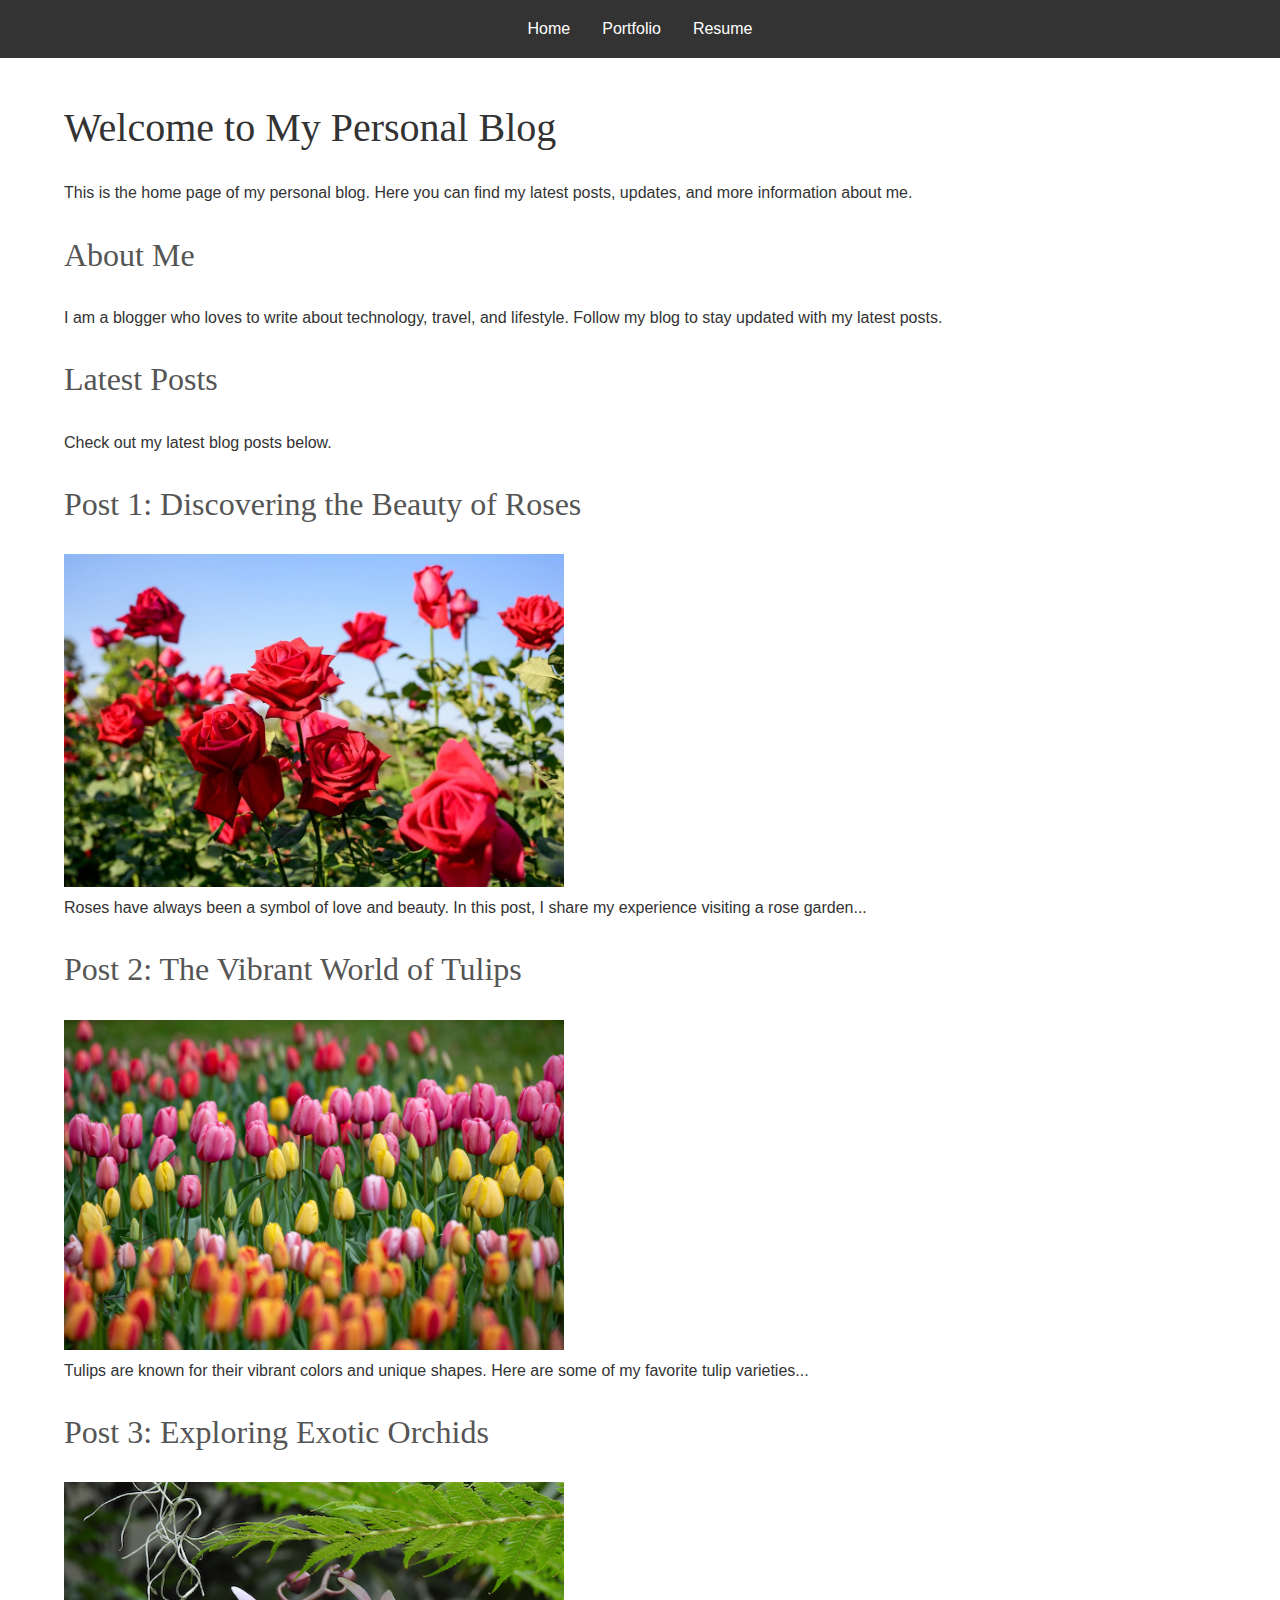
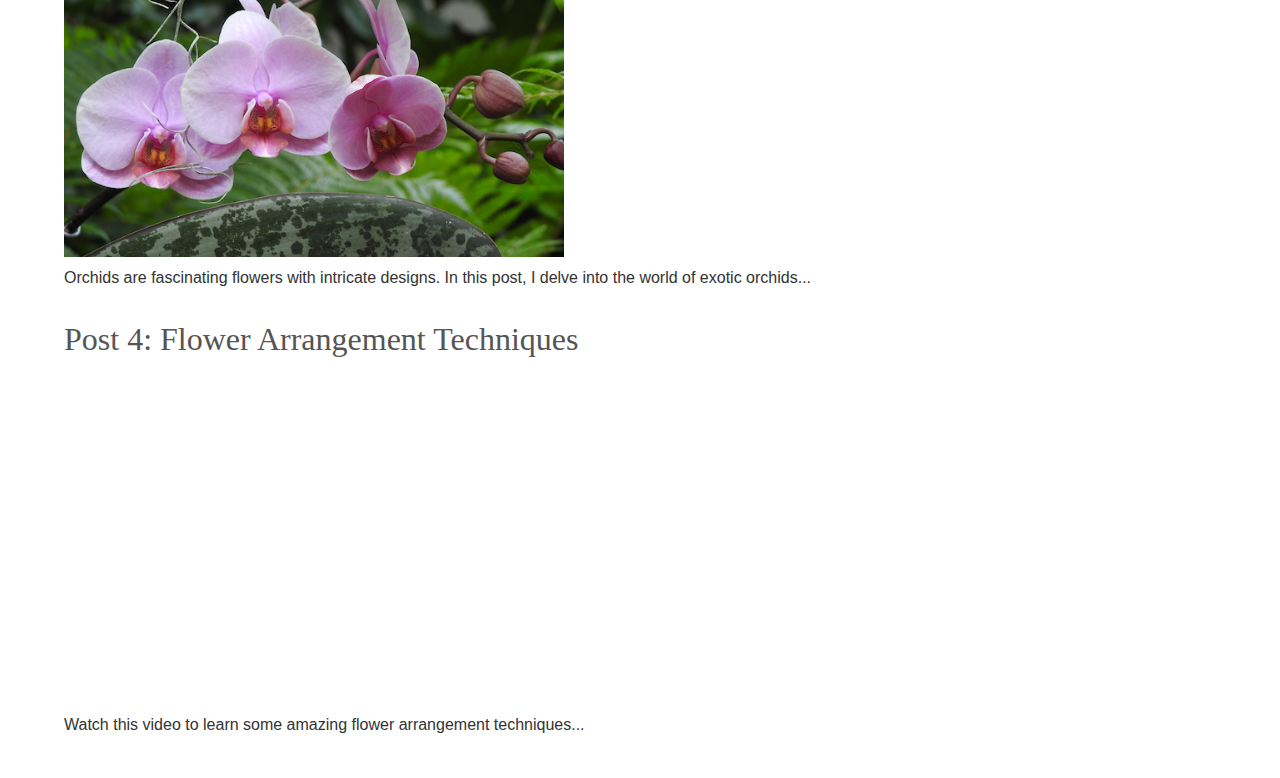
==== index.html @ fa7e18b9 "Add project 2 files." ====
<!DOCTYPE html>
<html lang="en">
<head>
  <meta charset="UTF-8">
  <meta name="viewport" content="width=device-width, initial-scale=1.0">
  <title>Home</title>
  <link rel="stylesheet" href="css/reset.css">
  <link rel="stylesheet" href="css/styles.css">
</head>
<body class="index">
  <nav>
    <ul>
      <li><a href="index.html">Home</a></li>
      <li><a href="portfolio.html">Portfolio</a></li>
      <li><a href="resume.html">Resume</a></li>
    </ul>
  </nav>
  <div class="container">
    <h1>Welcome to My Personal Blog</h1>
    <p>This is the home page of my personal blog. Here you can find my latest posts, updates, and more information about me.</p>
    <h2>About Me</h2>
    <p>I am a blogger who loves to write about technology, travel, and lifestyle. Follow my blog to stay updated with my latest posts.</p>
    <h2>Latest Posts</h2>
    <p>Check out my latest blog posts below.</p>
    <main>
      <article>
          <h2>Post 1: Discovering the Beauty of Roses</h2>
          <img src="images/rose.jpg" alt="Roses" width="500px">
          <p>Roses have always been a symbol of love and beauty. In this post, I share my experience visiting a rose garden...</p>
        </article>
        <article>
          <h2>Post 2: The Vibrant World of Tulips</h2>
          <img src="images/tulips.jpg" alt="Tulips" width="500px">
          <p>Tulips are known for their vibrant colors and unique shapes. Here are some of my favorite tulip varieties...</p>
        </article>
        <article>
          <h2>Post 3: Exploring Exotic Orchids</h2>
          <img src="images/orchilds.jpg" alt="Orchids" width="500px">
          <p>Orchids are fascinating flowers with intricate designs. In this post, I delve into the world of exotic orchids...</p>
        </article>
        <article>
          <h2>Post 4: Flower Arrangement Techniques</h2>
          <iframe width="560" height="315" src="https://www.youtube.com/embed/qZOP4ZPkIAU?si=2Cz-Ysfx8MmmFG9J" frameborder="0" allow="accelerometer; autoplay; clipboard-write; encrypted-media; gyroscope; picture-in-picture" allowfullscreen></iframe>
          <p>Watch this video to learn some amazing flower arrangement techniques...</p>
        </article>
    </main>
  </div>
</body>
</html>
---- css/styles.css ----
/* styles.css */
body {
  font-family: 'Roboto', sans-serif;
  line-height: 1.6;
  margin: 0;
  padding: 0;
}

nav {
  background: #333;
  color: #fff;
  text-align: center;
  padding: 1em 0;
  position: fixed;
  width: 100%;
  top: 0;
  left: 0;
}

nav ul {
  list-style: none;
  padding: 0;
  margin: 0;
  display: flex;
  justify-content: center;
}

nav ul li {
  margin: 0 1em;
}

nav ul li a {
  color: #fff;
  text-decoration: none;
}

.container {
  width: 90%;
  max-width: 1200px;
  margin: 5em auto 0 auto;
}

h1, h2, h3 {
  font-family: 'Georgia', serif;
}

h1 {
  font-size: 2.5em;
  color: #333;
  margin-bottom: 0.5em;
}

h2 {
  font-size: 2em;
  color: #555;
  margin-bottom: 0.75em;
}

h3 {
  font-size: 1.75em;
  color: #777;
  margin-bottom: 1em;
}

p {
  font-size: 1em;
  color: #333;
  margin-bottom: 1.5em;
}

img {
  max-width: 100%;
  height: auto;
}

.index .container {
  width: 90%;
  max-width: 100%;
  padding: 1em;
}

.portfolio .container {
  width: 800px;
  margin: 5em auto;
}
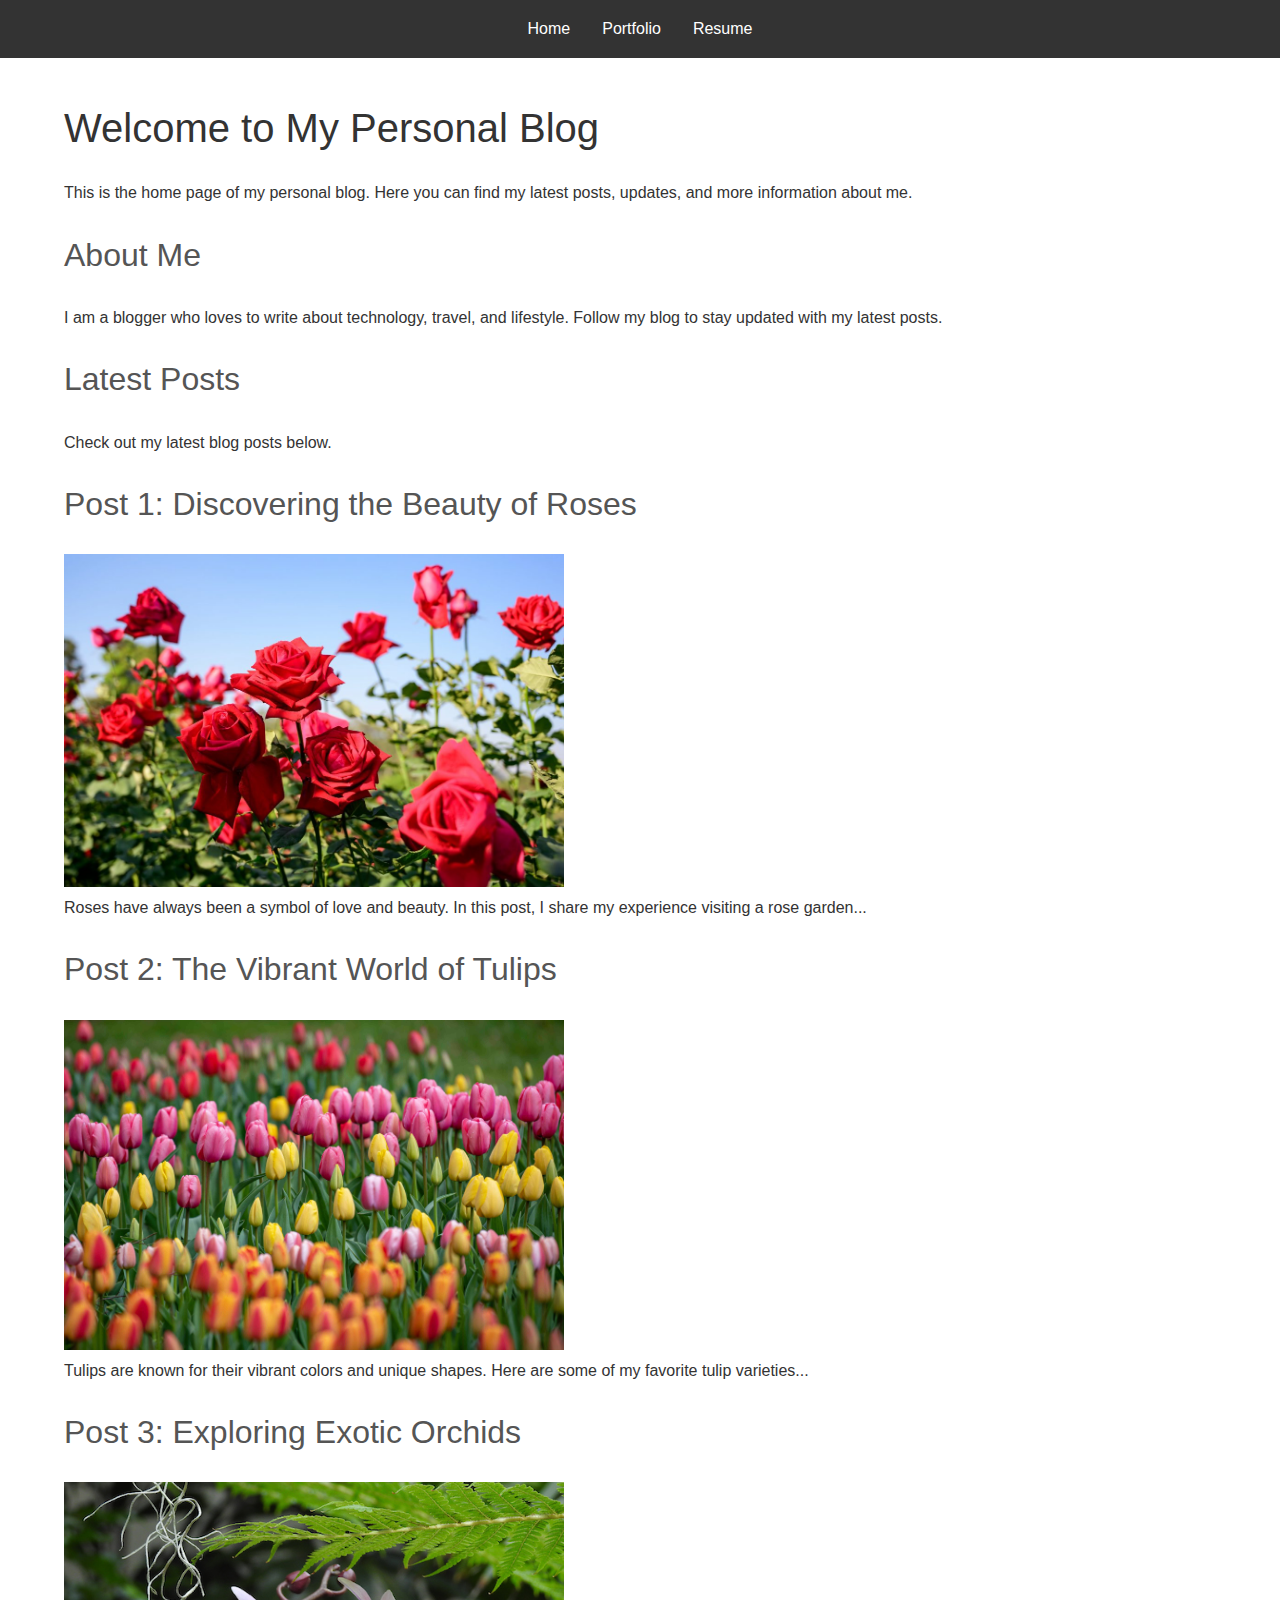
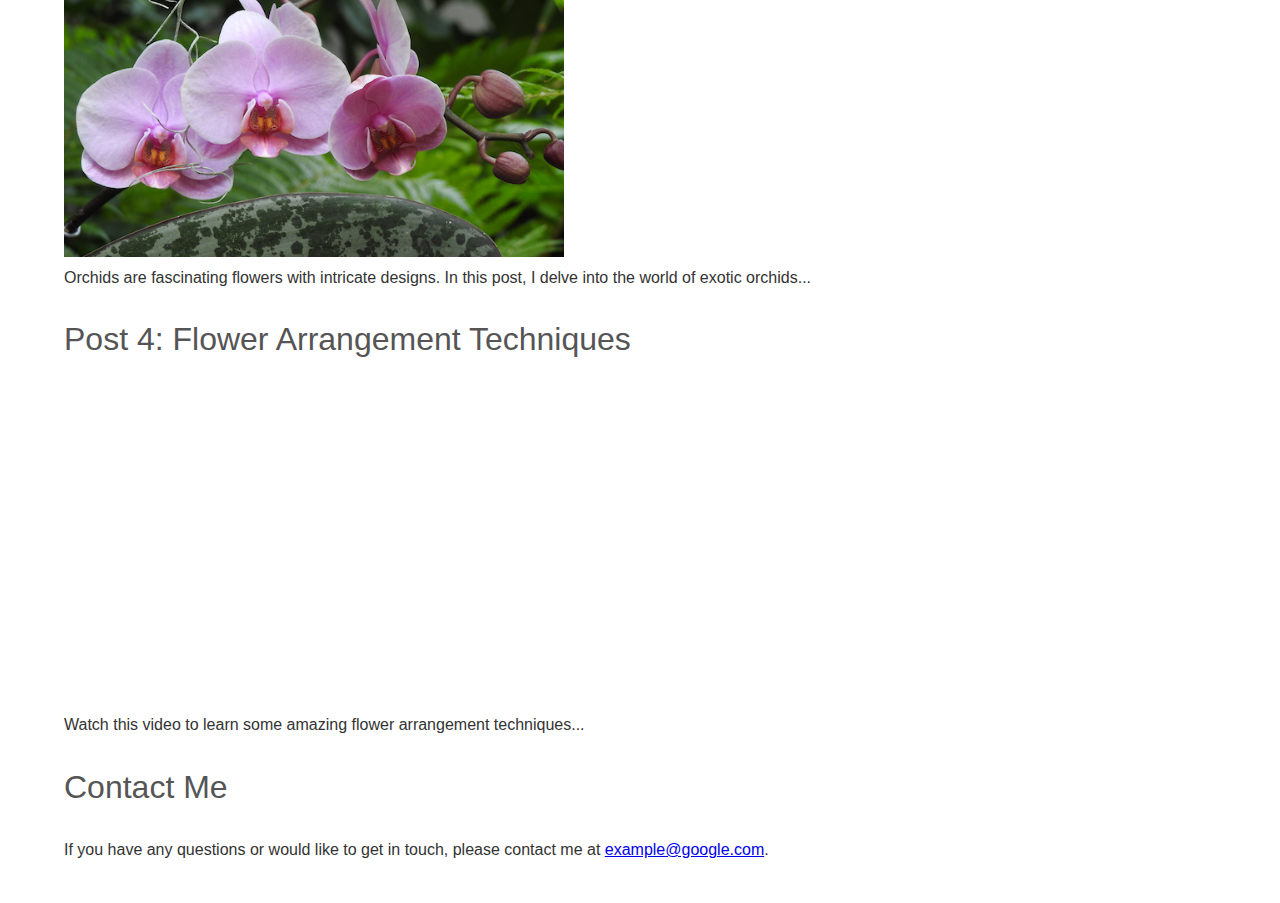
==== commit 0923684a: "Update review node from project 2" ====
--- a/index.html
+++ b/index.html
@@ -1,12 +1,14 @@
 <!DOCTYPE html>
 <html lang="en">
+
 <head>
-  <meta charset="UTF-8">
+  <meta charset="utf-8">
   <meta name="viewport" content="width=device-width, initial-scale=1.0">
   <title>Home</title>
   <link rel="stylesheet" href="css/reset.css">
   <link rel="stylesheet" href="css/styles.css">
 </head>
+
 <body class="index">
   <nav>
     <ul>
@@ -17,33 +19,54 @@
   </nav>
   <div class="container">
     <h1>Welcome to My Personal Blog</h1>
-    <p>This is the home page of my personal blog. Here you can find my latest posts, updates, and more information about me.</p>
-    <h2>About Me</h2>
-    <p>I am a blogger who loves to write about technology, travel, and lifestyle. Follow my blog to stay updated with my latest posts.</p>
-    <h2>Latest Posts</h2>
-    <p>Check out my latest blog posts below.</p>
+    <p>This is the home page of my personal blog. Here you can find my latest posts, updates, and more information about
+      me.</p>
+    <section>
+      <h2>About Me</h2>
+      <p>I am a blogger who loves to write about technology, travel, and lifestyle. Follow my blog to stay updated with
+        my
+        latest posts.</p>
+    </section>
+    <section>
+      <h2>Latest Posts</h2>
+      <p>Check out my latest blog posts below.</p>
+    </section>
     <main>
       <article>
-          <h2>Post 1: Discovering the Beauty of Roses</h2>
-          <img src="images/rose.jpg" alt="Roses" width="500px">
-          <p>Roses have always been a symbol of love and beauty. In this post, I share my experience visiting a rose garden...</p>
-        </article>
-        <article>
-          <h2>Post 2: The Vibrant World of Tulips</h2>
-          <img src="images/tulips.jpg" alt="Tulips" width="500px">
-          <p>Tulips are known for their vibrant colors and unique shapes. Here are some of my favorite tulip varieties...</p>
-        </article>
-        <article>
-          <h2>Post 3: Exploring Exotic Orchids</h2>
-          <img src="images/orchilds.jpg" alt="Orchids" width="500px">
-          <p>Orchids are fascinating flowers with intricate designs. In this post, I delve into the world of exotic orchids...</p>
-        </article>
-        <article>
-          <h2>Post 4: Flower Arrangement Techniques</h2>
-          <iframe width="560" height="315" src="https://www.youtube.com/embed/qZOP4ZPkIAU?si=2Cz-Ysfx8MmmFG9J" frameborder="0" allow="accelerometer; autoplay; clipboard-write; encrypted-media; gyroscope; picture-in-picture" allowfullscreen></iframe>
-          <p>Watch this video to learn some amazing flower arrangement techniques...</p>
-        </article>
+        <h2>Post 1: Discovering the Beauty of Roses</h2>
+        <img src="images/rose.jpg" alt="Roses">
+        <p>Roses have always been a symbol of love and beauty. In this post, I share my experience visiting a rose
+          garden...</p>
+      </article>
+      <article>
+        <h2>Post 2: The Vibrant World of Tulips</h2>
+        <img src="images/tulips.jpg" alt="Tulips">
+        <p>Tulips are known for their vibrant colors and unique shapes. Here are some of my favorite tulip
+          varieties...
+        </p>
+      </article>
+      <article>
+        <h2>Post 3: Exploring Exotic Orchids</h2>
+        <img src="images/orchilds.jpg" alt="Orchids">
+        <p>Orchids are fascinating flowers with intricate designs. In this post, I delve into the world of exotic
+          orchids...</p>
+      </article>
+      <article>
+        <h2>Post 4: Flower Arrangement Techniques</h2>
+        <iframe width="560" height="315" src="https://www.youtube.com/embed/qZOP4ZPkIAU?si=2Cz-Ysfx8MmmFG9J"
+          allow="accelerometer; autoplay; clipboard-write; encrypted-media; gyroscope; picture-in-picture"
+          allowfullscreen></iframe>
+        <p>Watch this video to learn some amazing flower arrangement techniques...</p>
+      </article>
     </main>
+
+    <section>
+      <h2>Contact Me</h2>
+      <p>If you have any questions or would like to get in touch, please contact me at <a
+          href="mailto:example@google.com">example@google.com</a>.</p>
+    </section>
+
   </div>
 </body>
-</html>+
+</html>
--- a/css/styles.css
+++ b/css/styles.css
@@ -1,6 +1,6 @@
 /* styles.css */
 body {
-  font-family: 'Roboto', sans-serif;
+  font-family: 'Roboto', 'Arial', sans-serif;
   line-height: 1.6;
   margin: 0;
   padding: 0;
@@ -41,7 +41,7 @@
 }
 
 h1, h2, h3 {
-  font-family: 'Georgia', serif;
+  font-family: 'Georgia', 'Arial', serif;
 }
 
 h1 {
@@ -73,6 +73,14 @@
   height: auto;
 }
 
+.index .container img {
+  width: 500px;
+}
+
+.portfolio .container img {
+  width: 500px;
+}
+
 .index .container {
   width: 90%;
   max-width: 100%;
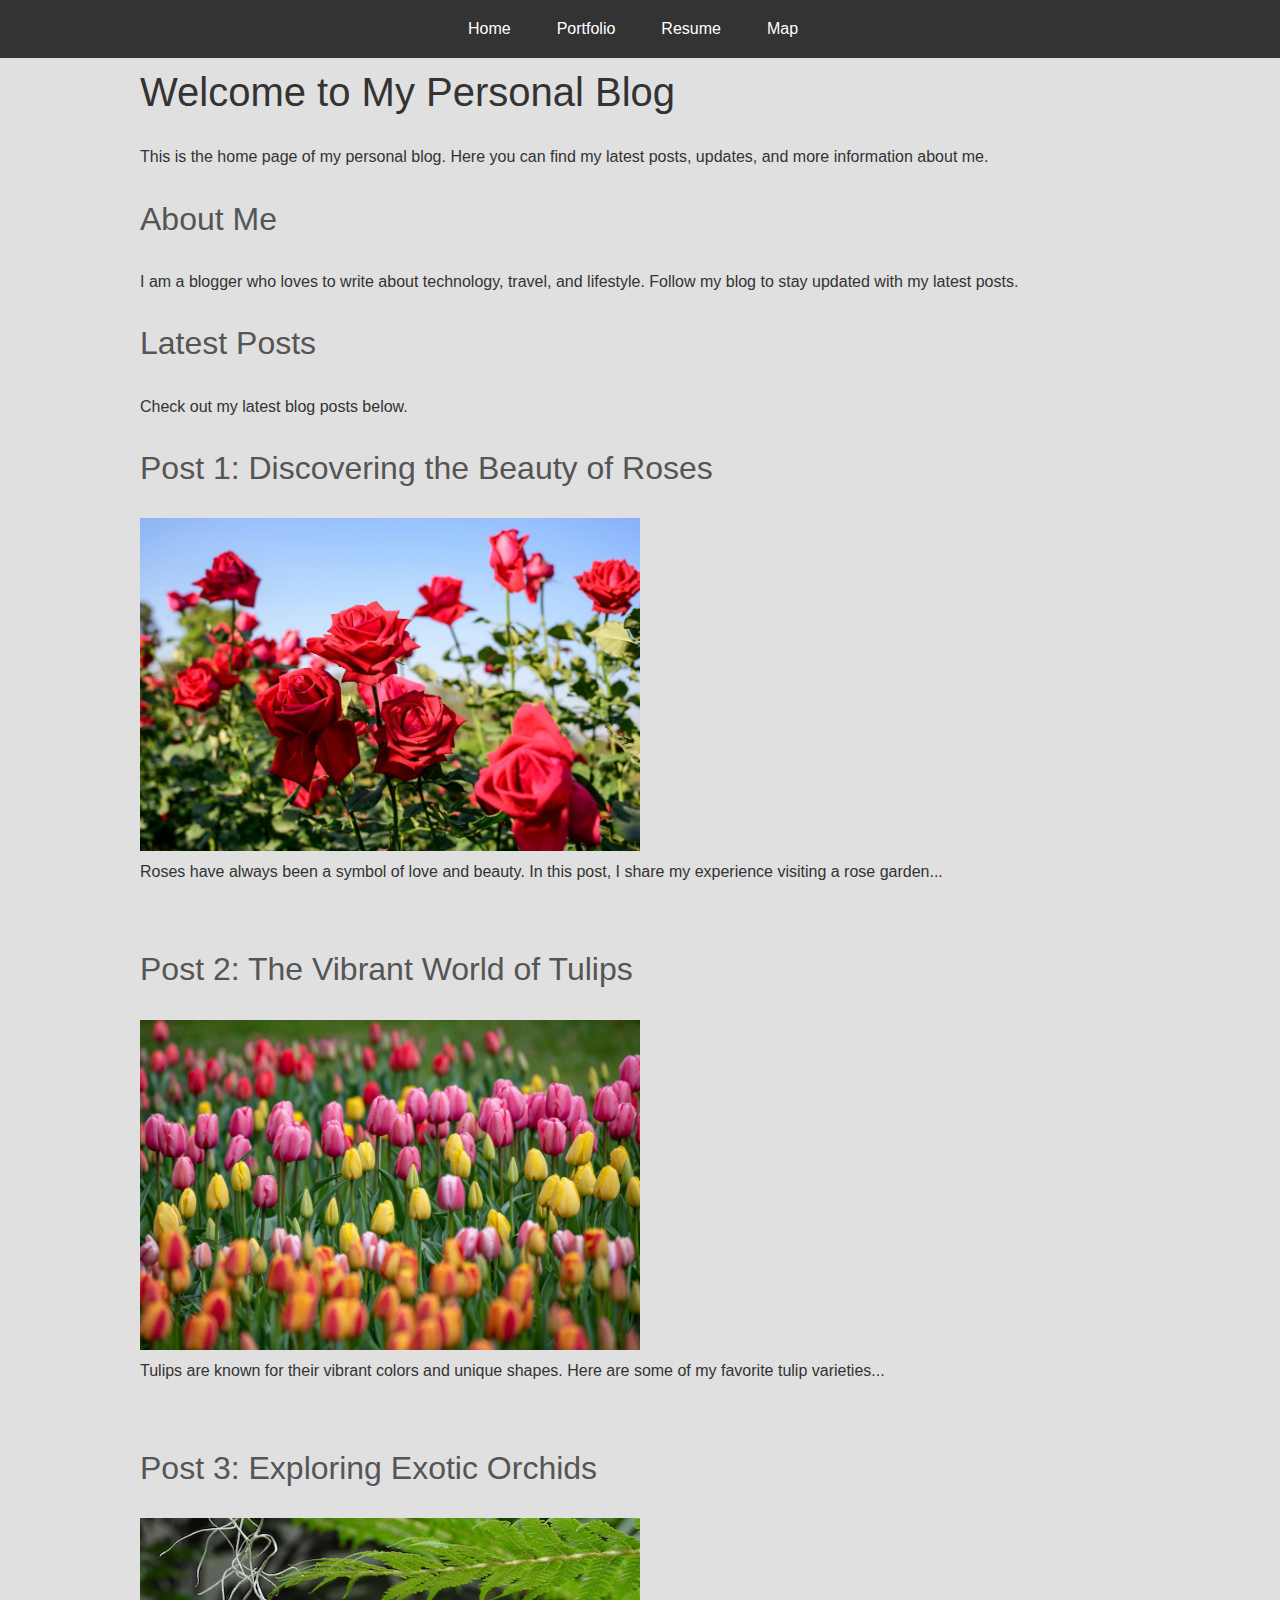
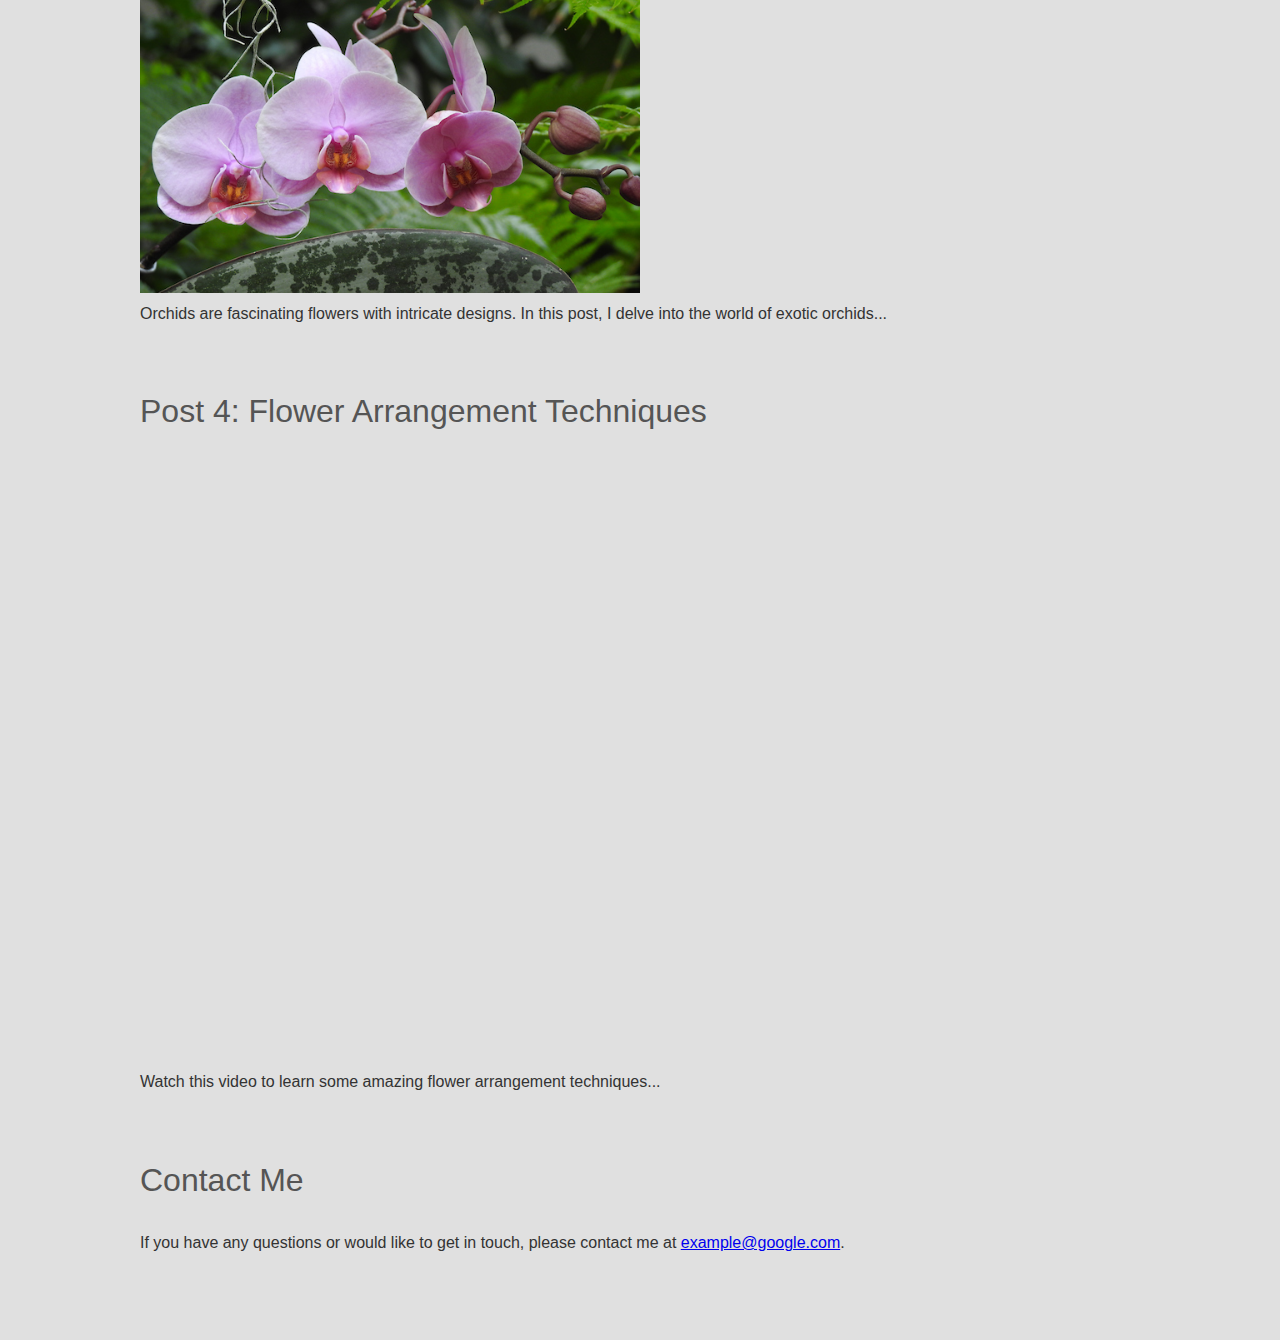
==== commit 1380522e: "Add map html for google map." ====
--- a/index.html
+++ b/index.html
@@ -15,6 +15,7 @@
       <li><a href="index.html">Home</a></li>
       <li><a href="portfolio.html">Portfolio</a></li>
       <li><a href="resume.html">Resume</a></li>
+      <li><a href="map.html">Map</a></li>
     </ul>
   </nav>
   <div class="container">
--- a/css/styles.css
+++ b/css/styles.css
@@ -81,13 +81,65 @@
   width: 500px;
 }
 
-.index .container {
-  width: 90%;
-  max-width: 100%;
-  padding: 1em;
+@media (min-width: 600px) {
+  body {
+    background-color: #f0f0f0;
+  }
+
+  nav ul li {
+    margin-right: 20px;
+  }
+
+  .container {
+    padding: 40px;
+    max-width: 800px;
+    margin: 0 auto;
+  }
+
+  article {
+    margin-bottom: 40px;
+  }
+
+  article img {
+    max-width: 80%;
+  }
+
+  iframe {
+    width: 100%;
+    height: 400px;
+  }
 }
 
-.portfolio .container {
-  width: 800px;
-  margin: 5em auto;
-}+@media (min-width: 900px) {
+  body {
+    background-color: #e0e0e0;
+  }
+
+  nav ul li {
+    margin-right: 30px;
+  }
+
+  .container {
+    padding: 60px;
+    max-width: 1000px;
+    margin: 0 auto;
+  }
+
+  article {
+    margin-bottom: 60px;
+  }
+
+  article img {
+    max-width: 60%;
+  }
+
+  iframe {
+    width: 80%;
+    height: 600px;
+  }
+}
+
+#map {
+  width: 100%;
+  height: 500px;
+}
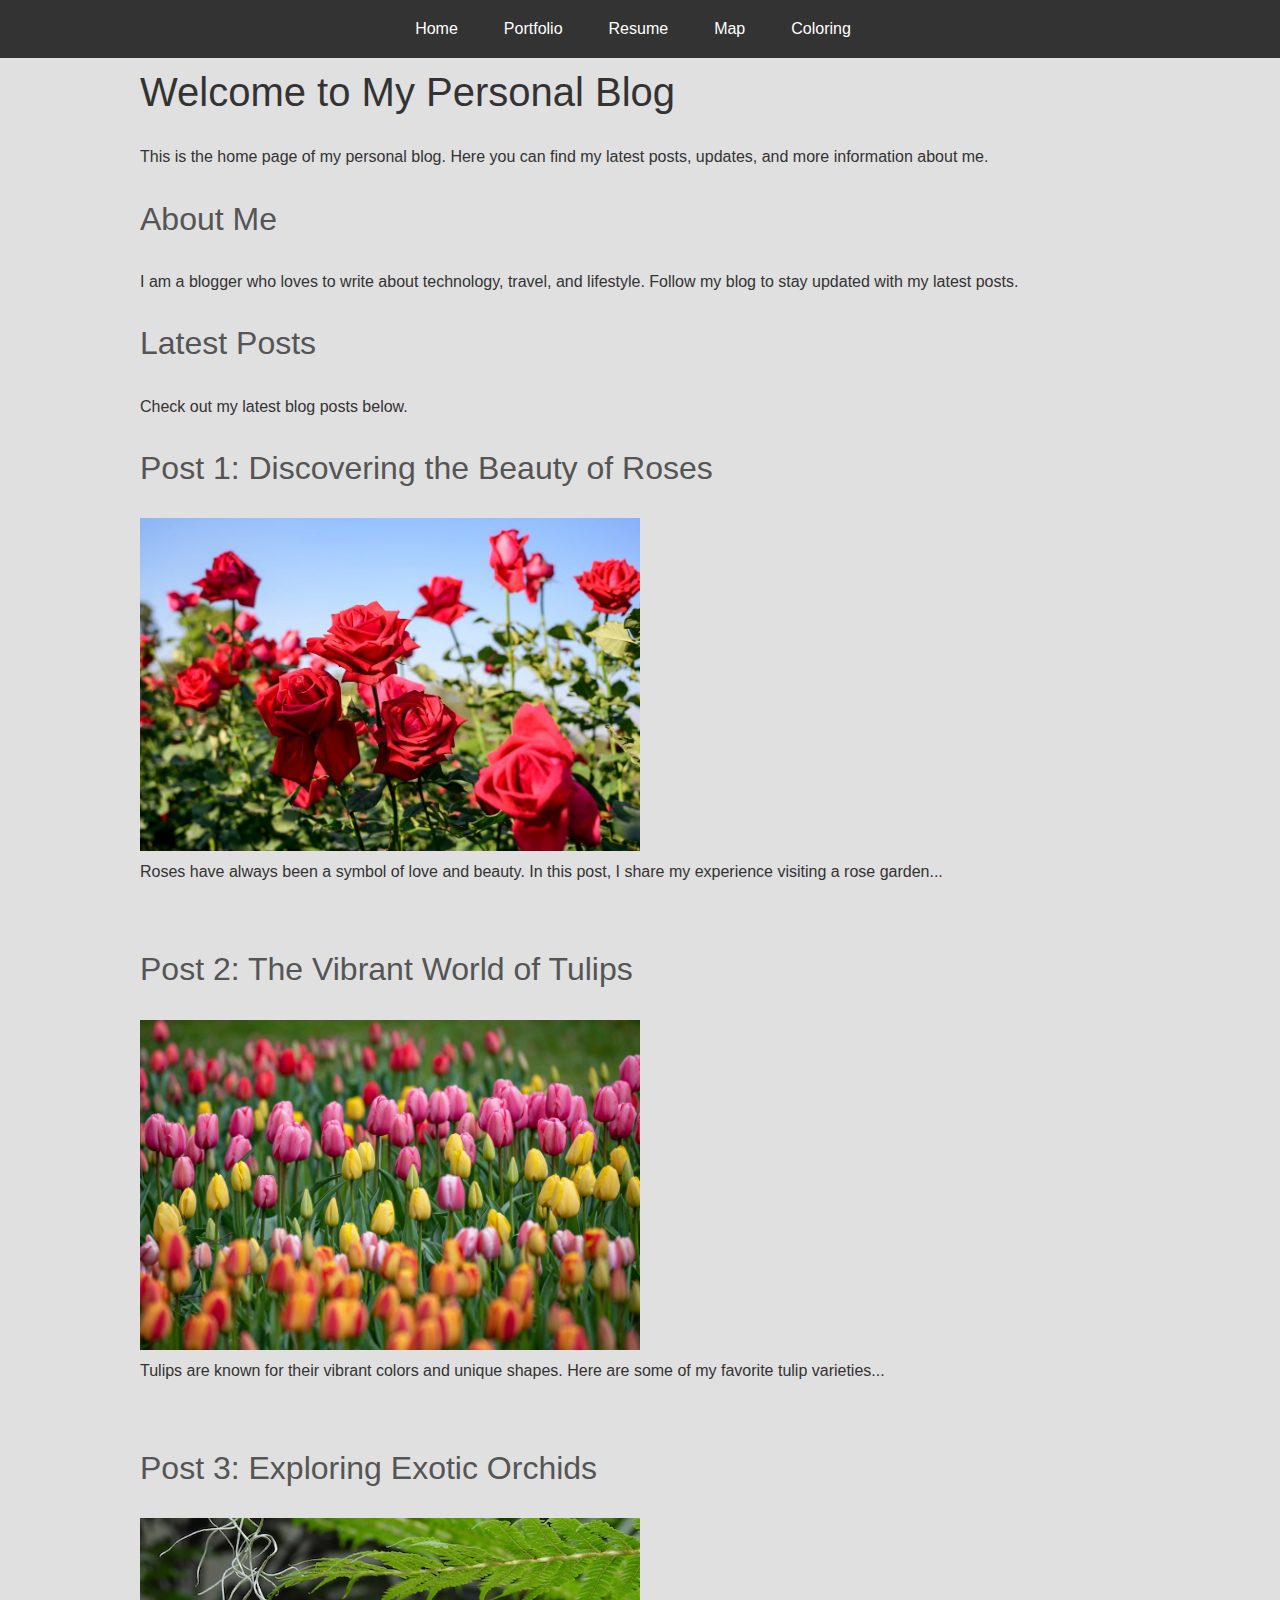
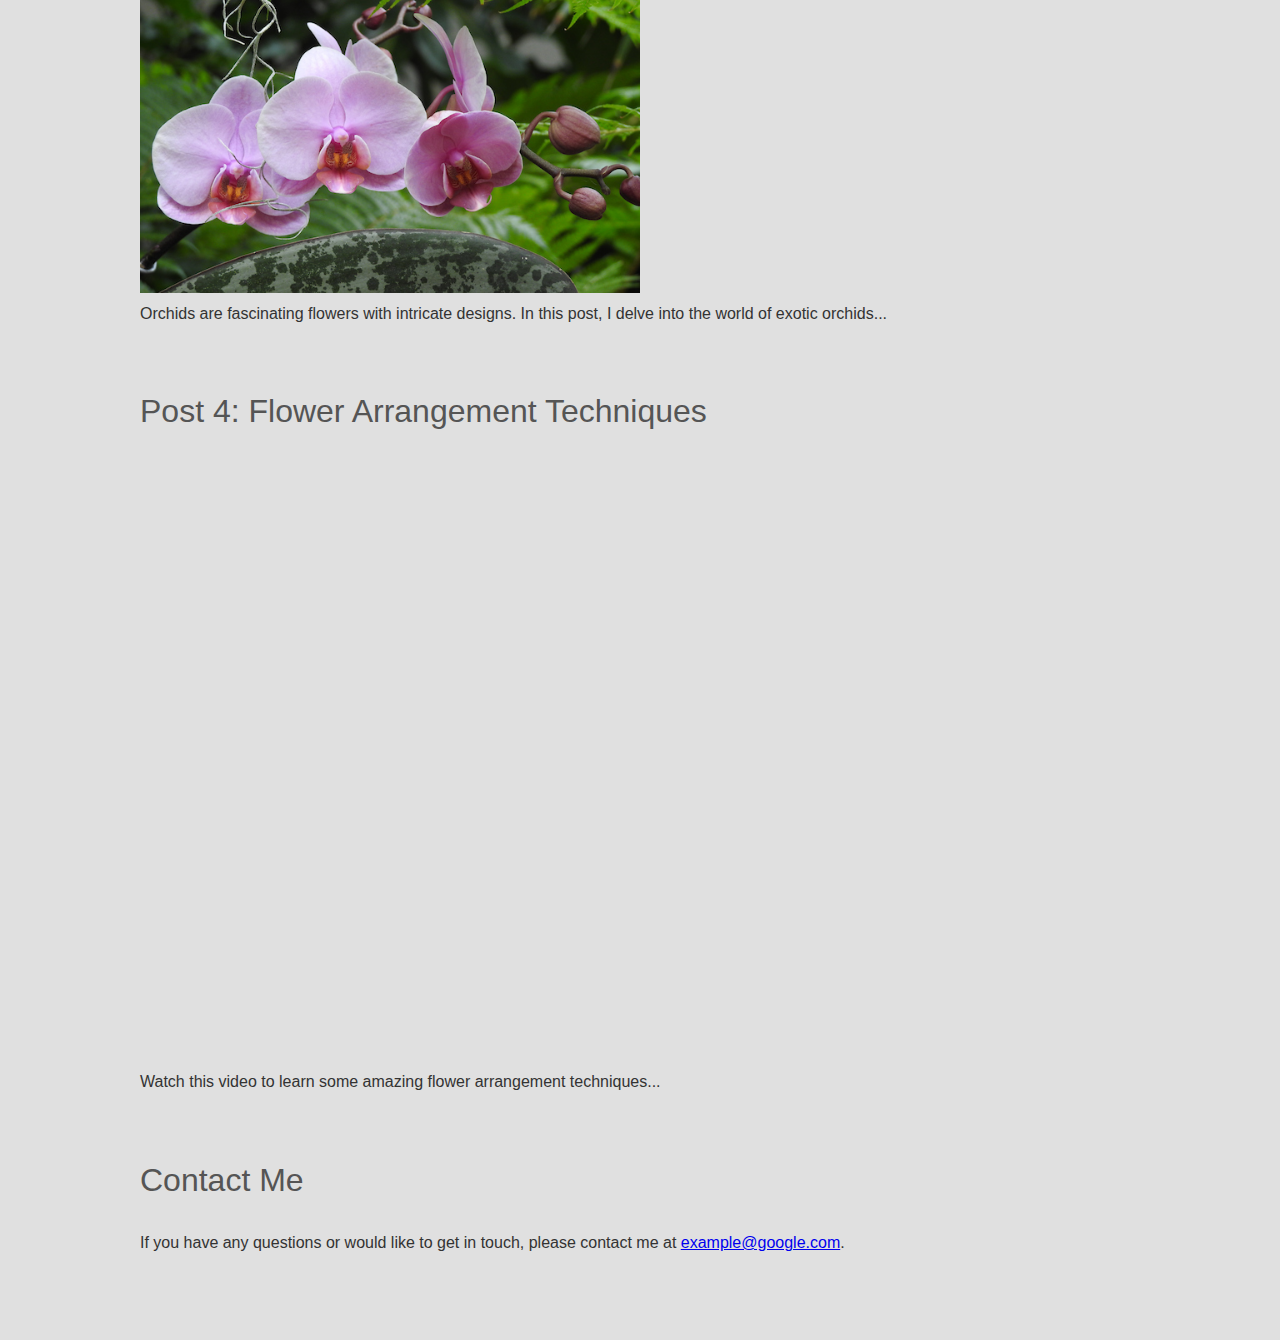
==== commit 8da3498c: "Add javascript and slider" ====
--- a/index.html
+++ b/index.html
@@ -7,6 +7,7 @@
   <title>Home</title>
   <link rel="stylesheet" href="css/reset.css">
   <link rel="stylesheet" href="css/styles.css">
+  <script src="js/script.js" defer></script>
 </head>
 
 <body class="index">
@@ -16,6 +17,7 @@
       <li><a href="portfolio.html">Portfolio</a></li>
       <li><a href="resume.html">Resume</a></li>
       <li><a href="map.html">Map</a></li>
+      <li class="my-class">Coloring</a></li>
     </ul>
   </nav>
   <div class="container">
@@ -70,4 +72,4 @@
   </div>
 </body>
 
-</html>
+</html>--- a/css/styles.css
+++ b/css/styles.css
@@ -143,3 +143,43 @@
   width: 100%;
   height: 500px;
 }
+
+.slider {
+  position: relative;
+  width: 80%;
+  max-width: 400px;
+  overflow: hidden;
+  border: 2px solid #ddd;
+  border-radius: 10px;
+  background-color: #fff;
+}
+
+.slides {
+  display: flex;
+  transition: transform 0.5s ease-in-out;
+}
+
+.slides img {
+  width: 100%;
+  border-right: 2px solid #ddd;
+}
+
+.resume .container button {
+  position: absolute;
+  top: 50%;
+  transform: translateY(-50%);
+  background-color: rgba(0, 0, 0, 0.5);
+  color: white;
+  border: none;
+  padding: 10px;
+  cursor: pointer;
+  border-radius: 50%;
+}
+
+.resume .container button.prev {
+  left: 10px;
+}
+
+.resume .container button.next {
+  right: 10px;
+}